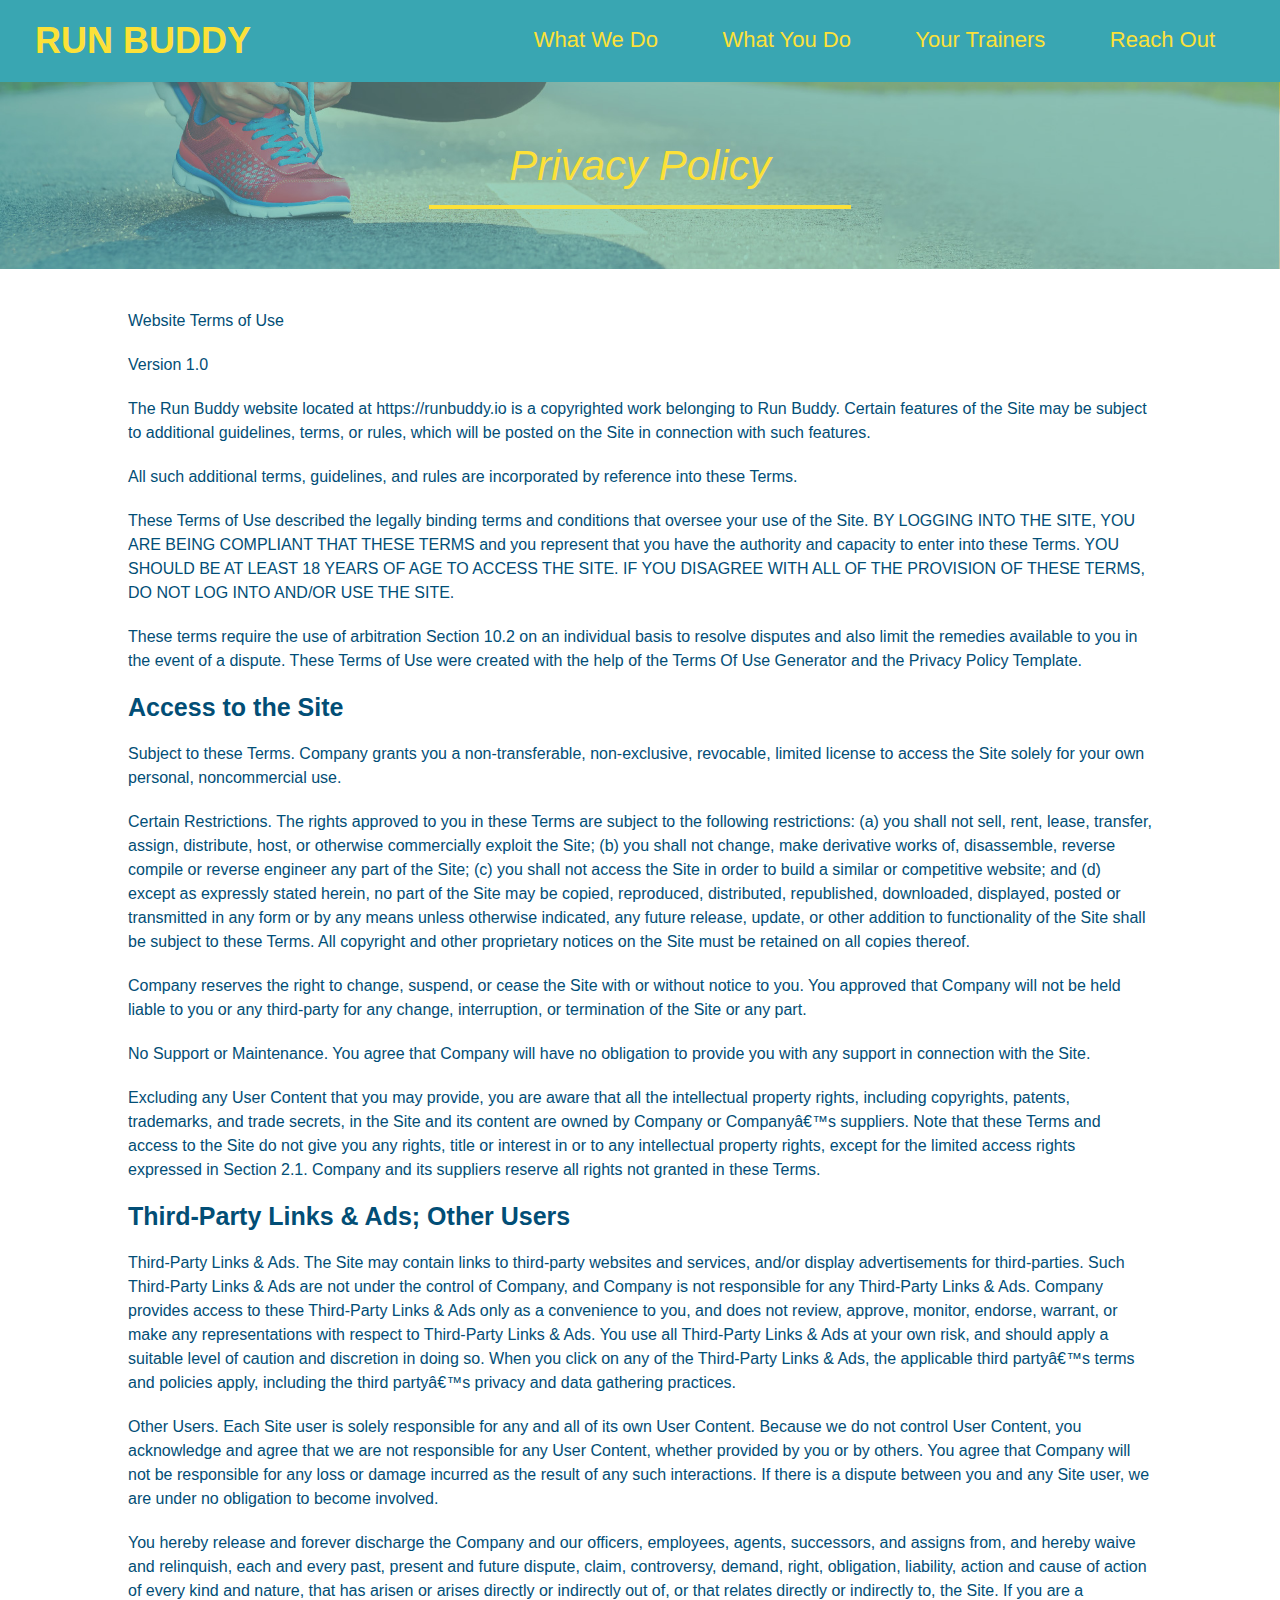
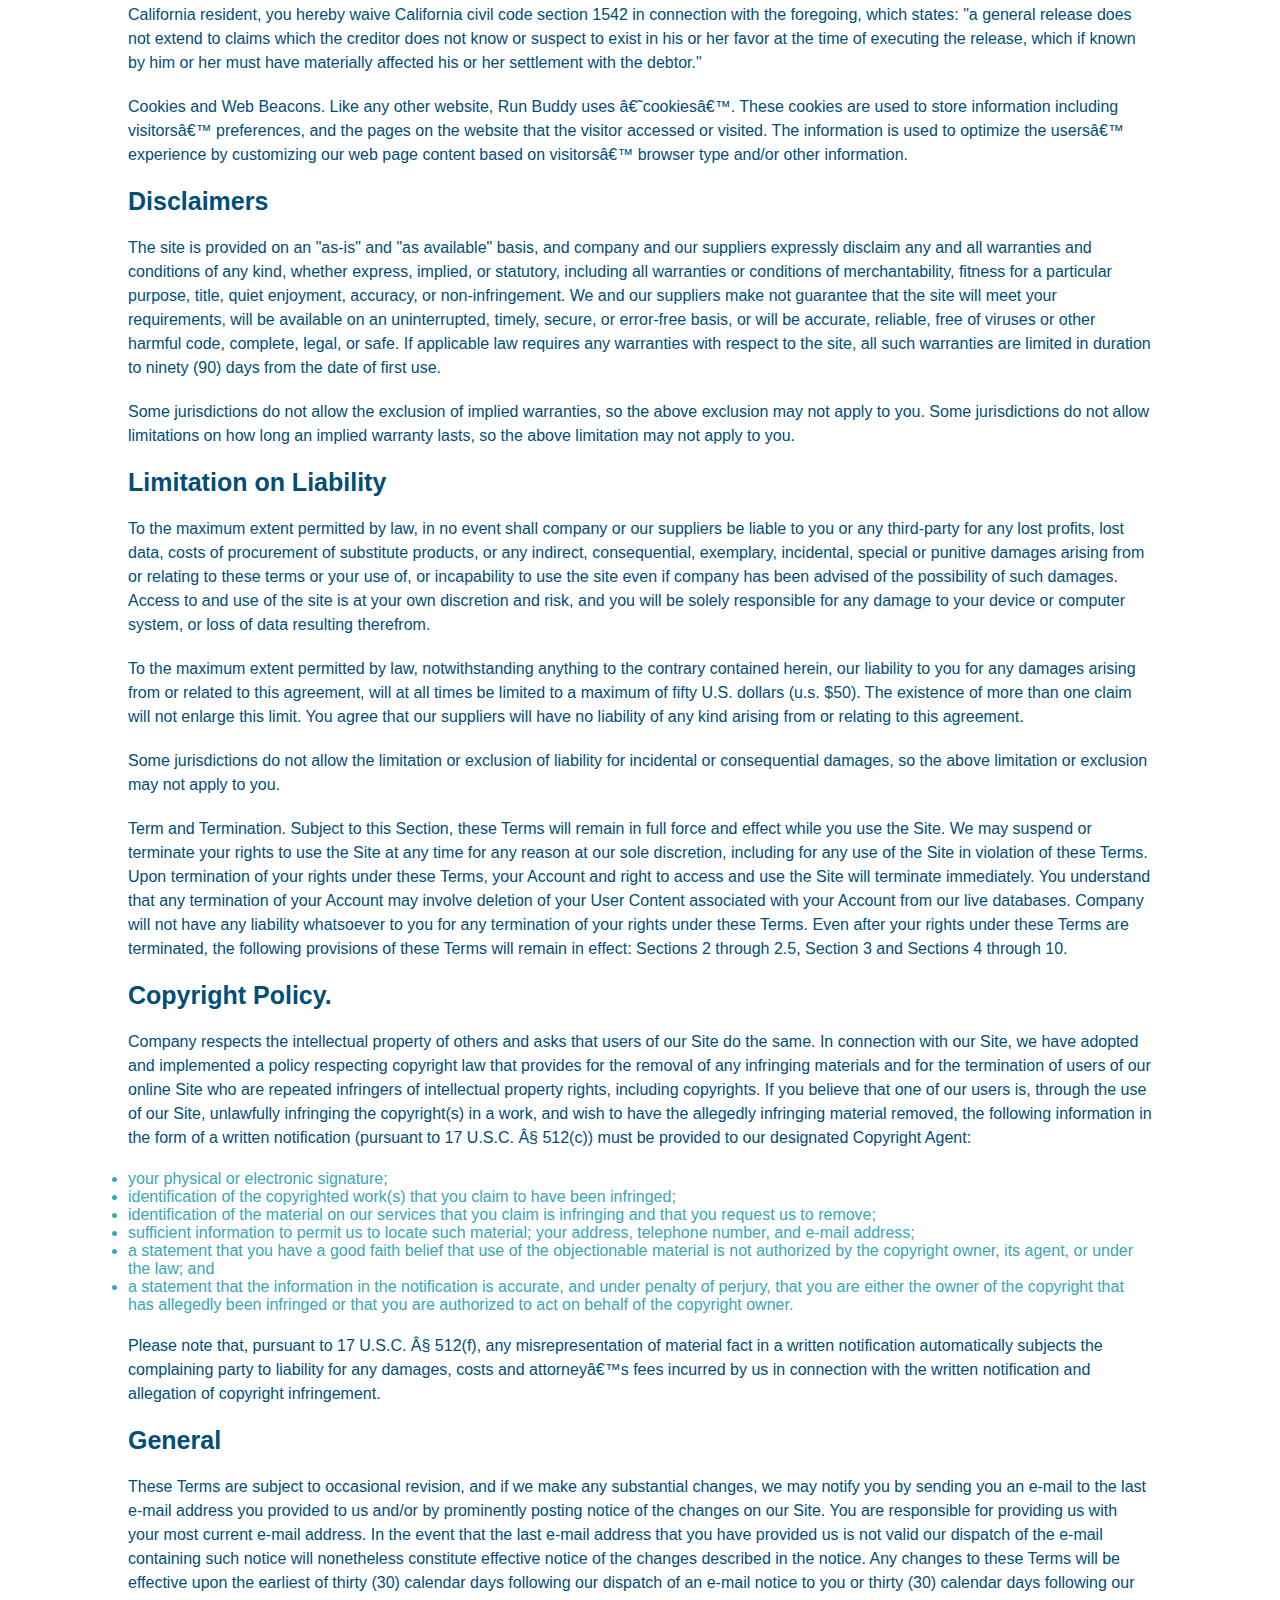
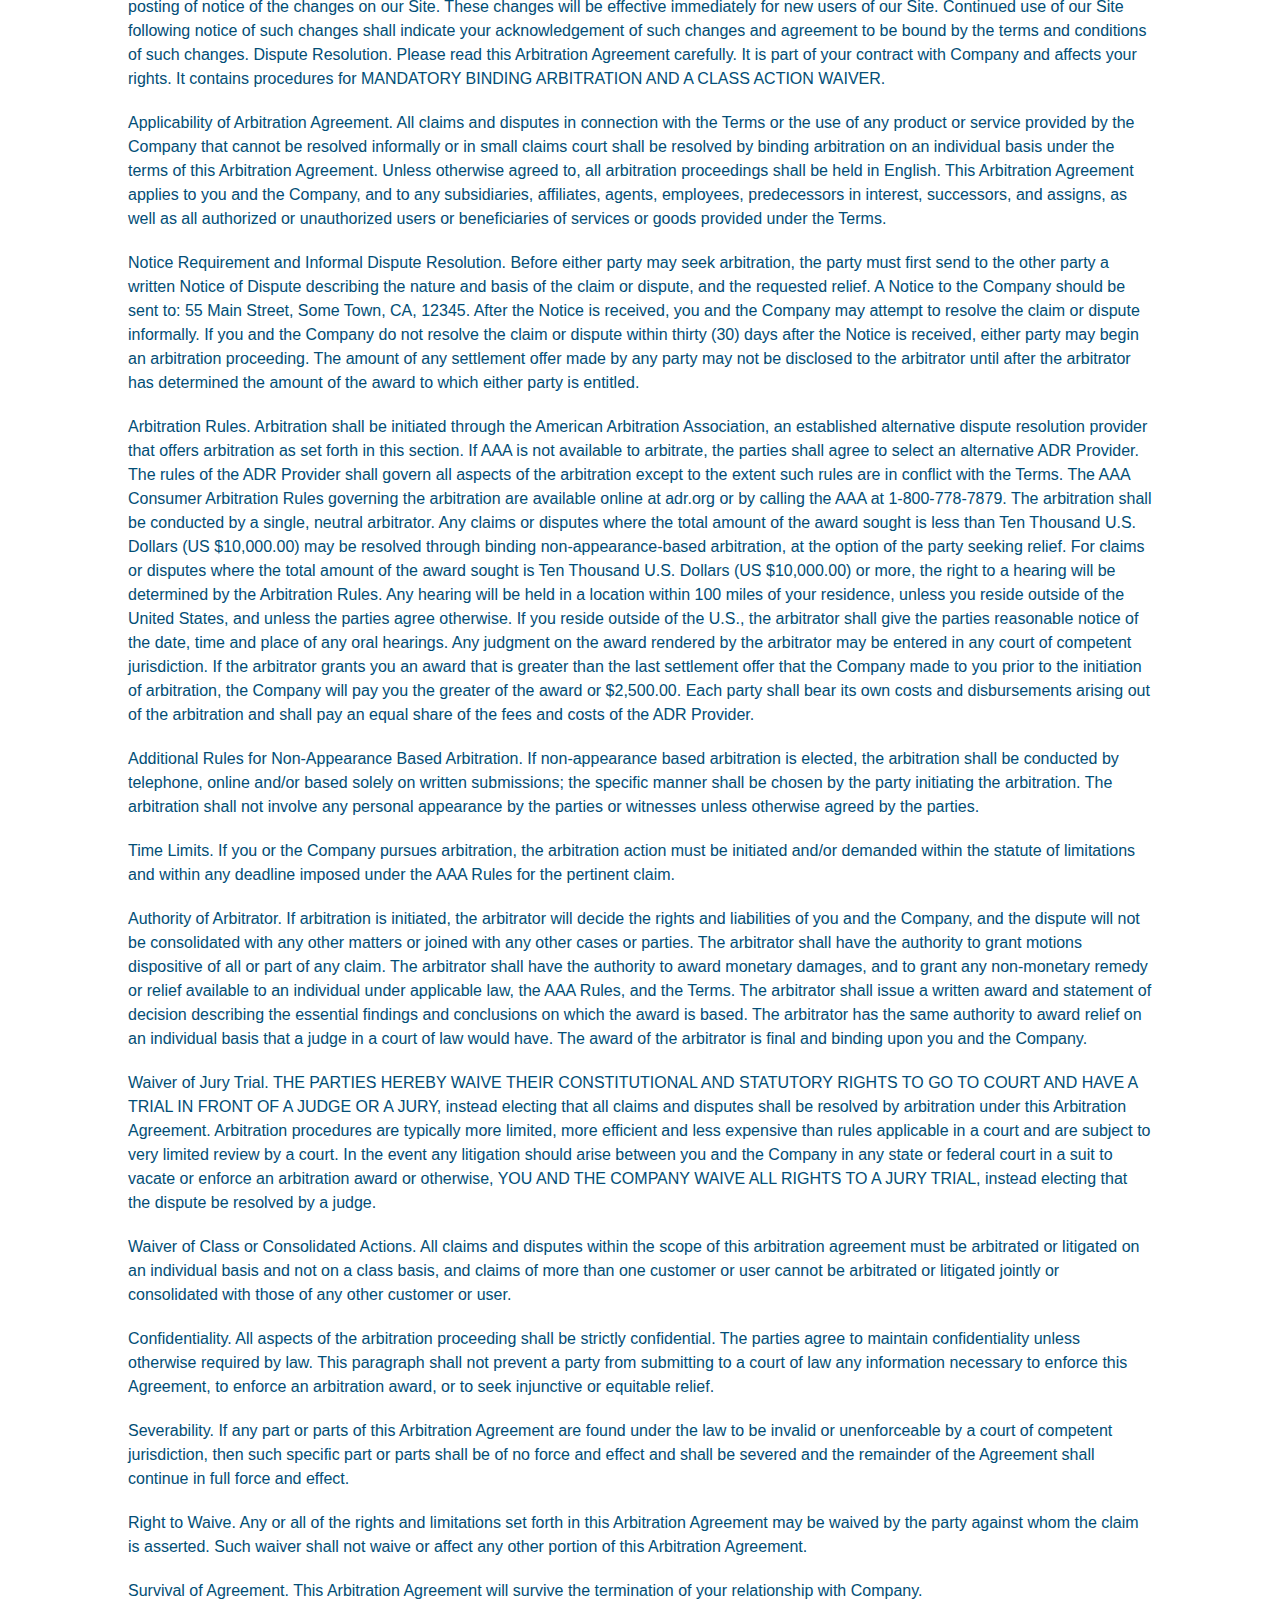
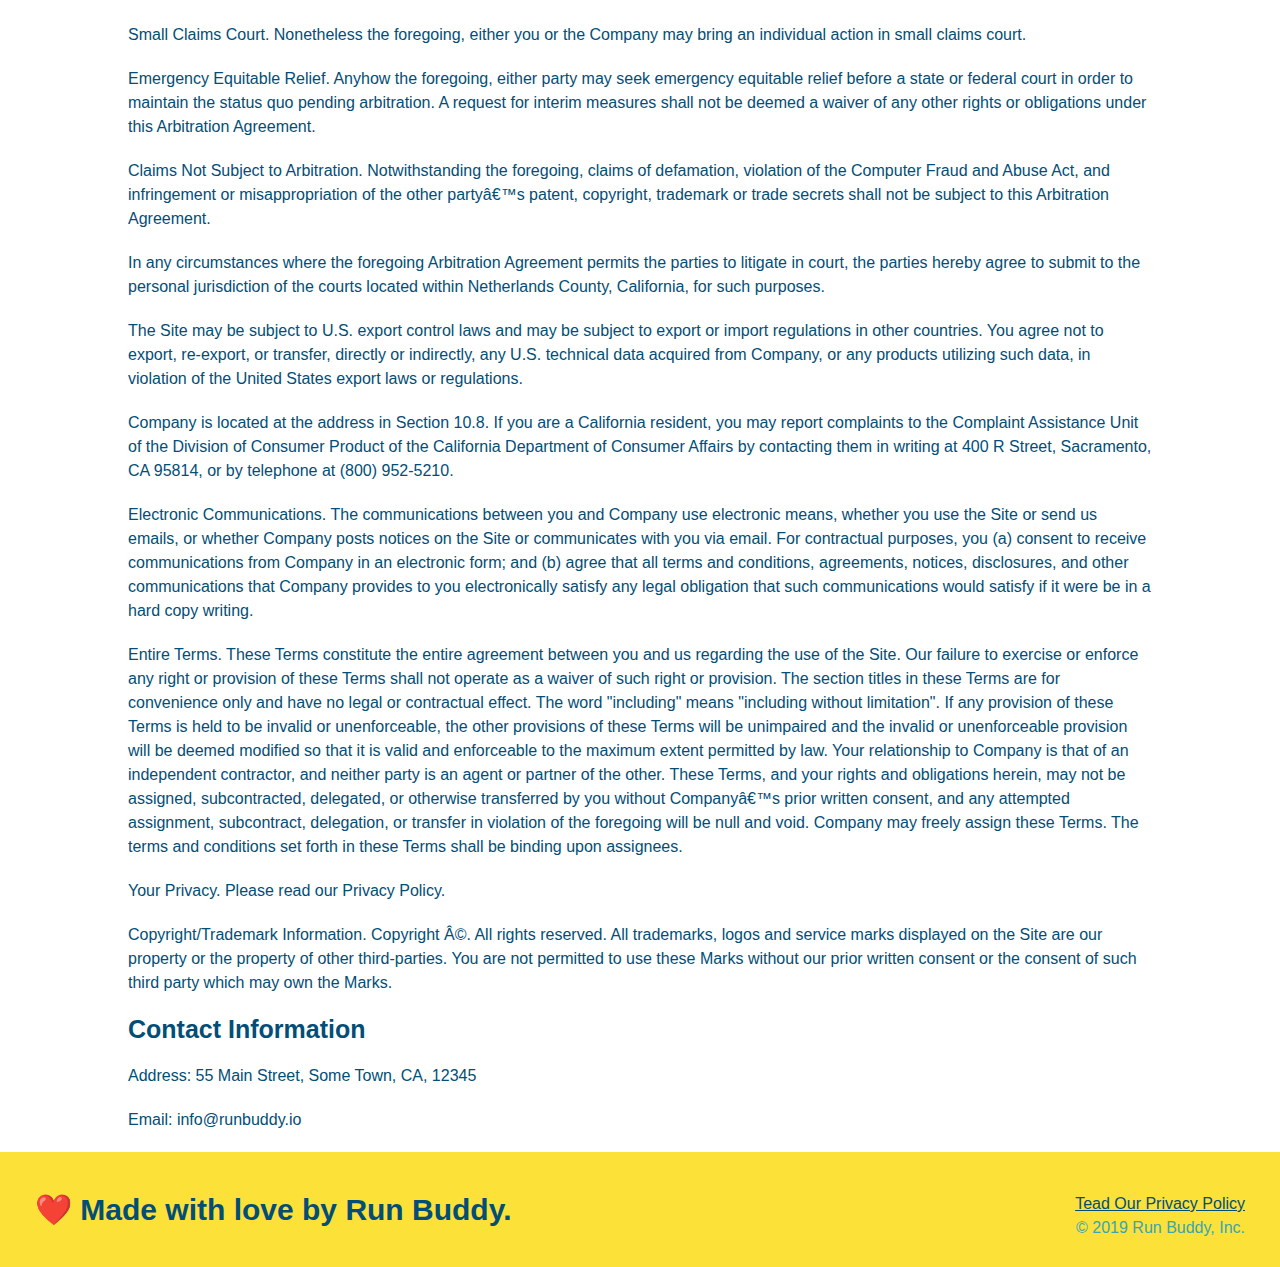
==== privacy-policy.html @ 6ca5aaff "privacy policy" ====
<!DOCTYPE html>
<html lang="en">
    <head>
        <meta charset="UTF-8" />
        <title>Privacy Policy - Run Buddy</title>
        <link rel="stylesheet" href="./assets/css/style.css" />
        <link rel="stylesheet" href="./assets/css/secondary-styles.css" />
    </head>
    </head>
    <body>
        <!--Header-->
        <header>
            <h1>
                <a href="/">RUN BUDDY</a> 
            </h1>
            <nav>
                <!--Unordered list element-->
                <ul>
                    <!--List item element-->
                    <li>
                        <!--Anchor element-->
                        <a href="./index.html#what-we-do">What We Do</a>
                    </li>
                    <li>
                        <a href="./index.html#what-you-do">What You Do</a>
                    </li>
                    <li>
                        <a href="./index.html#your-trainers">Your Trainers</a>
                    </li>
                    <li>
                        <a href="./index.html#reach-out">Reach Out</a>
                    </li>
                </ul>
            </nav>
        </header>
        <!--Hero Section-->
        <section class="hero">
            <h2 class="page-title">
                Privacy Policy
            </h2>
        </section>
        <!--Article Begin-->
        <article class="secondary-content">
            
      <p>
        Website Terms of Use
      </p>

      <p>
        Version 1.0
      </p>

      <p>
        The Run Buddy website located at https://runbuddy.io is a copyrighted work belonging to Run Buddy. Certain
        features of the Site may be subject to additional guidelines, terms, or rules, which will be posted on the Site
        in connection with such features.
      </p>

      <p>
        All such additional terms, guidelines, and rules are incorporated by reference into these Terms.
      </p>

      <p>
        These Terms of Use described the legally binding terms and conditions that oversee your use of the Site. BY
        LOGGING INTO THE SITE, YOU ARE BEING COMPLIANT THAT THESE TERMS and you represent that you have the authority
        and capacity to enter into these Terms. YOU SHOULD BE AT LEAST 18 YEARS OF AGE TO ACCESS THE SITE. IF YOU
        DISAGREE WITH ALL OF THE PROVISION OF THESE TERMS, DO NOT LOG INTO AND/OR USE THE SITE.
      </p>

      <p>
        These terms require the use of arbitration Section 10.2 on an individual basis to resolve disputes and also
        limit the remedies available to you in the event of a dispute. These Terms of Use were created with the help of
        the Terms Of Use Generator and the Privacy Policy Template.
      </p>

      <h3>
        Access to the Site
      </h3>

      <p>
        Subject to these Terms. Company grants you a non-transferable, non-exclusive, revocable, limited license to
        access the Site solely for your own personal, noncommercial use.
      </p>

      <p>
        Certain Restrictions. The rights approved to you in these Terms are subject to the following restrictions: (a)
        you shall not sell, rent, lease, transfer, assign, distribute, host, or otherwise commercially exploit the Site;
        (b) you shall not change, make derivative works of, disassemble, reverse compile or reverse engineer any part of
        the Site; (c) you shall not access the Site in order to build a similar or competitive website; and (d) except
        as expressly stated herein, no part of the Site may be copied, reproduced, distributed, republished, downloaded,
        displayed, posted or transmitted in any form or by any means unless otherwise indicated, any future release,
        update, or other addition to functionality of the Site shall be subject to these Terms. All copyright and other
        proprietary notices on the Site must be retained on all copies thereof.
      </p>

      <p>
        Company reserves the right to change, suspend, or cease the Site with or without notice to you. You approved
        that Company will not be held liable to you or any third-party for any change, interruption, or termination of
        the Site or any part.
      </p>

      <p>
        No Support or Maintenance. You agree that Company will have no obligation to provide you with any support in
        connection with the Site.
      </p>

      <p>
        Excluding any User Content that you may provide, you are aware that all the intellectual property rights,
        including copyrights, patents, trademarks, and trade secrets, in the Site and its content are owned by Company
        or Companyâ€™s suppliers. Note that these Terms and access to the Site do not give you any rights, title or
        interest in or to any intellectual property rights, except for the limited access rights expressed in Section
        2.1. Company and its suppliers reserve all rights not granted in these Terms.
      </p>

      <h3>
        Third-Party Links & Ads; Other Users
      </h3>

      <p>
        Third-Party Links & Ads. The Site may contain links to third-party websites and services, and/or display
        advertisements for third-parties. Such Third-Party Links & Ads are not under the control of Company, and Company
        is not responsible for any Third-Party Links & Ads. Company provides access to these Third-Party Links & Ads
        only as a convenience to you, and does not review, approve, monitor, endorse, warrant, or make any
        representations with respect to Third-Party Links & Ads. You use all Third-Party Links & Ads at your own risk,
        and should apply a suitable level of caution and discretion in doing so. When you click on any of the
        Third-Party Links & Ads, the applicable third partyâ€™s terms and policies apply, including the third partyâ€™s
        privacy and data gathering practices.
      </p>

      <p>
        Other Users. Each Site user is solely responsible for any and all of its own User Content. Because we do not
        control User Content, you acknowledge and agree that we are not responsible for any User Content, whether
        provided by you or by others. You agree that Company will not be responsible for any loss or damage incurred as
        the result of any such interactions. If there is a dispute between you and any Site user, we are under no
        obligation to become involved.
      </p>

      <p>
        You hereby release and forever discharge the Company and our officers, employees, agents, successors, and
        assigns from, and hereby waive and relinquish, each and every past, present and future dispute, claim,
        controversy, demand, right, obligation, liability, action and cause of action of every kind and nature, that has
        arisen or arises directly or indirectly out of, or that relates directly or indirectly to, the Site. If you are
        a California resident, you hereby waive California civil code section 1542 in connection with the foregoing,
        which states: "a general release does not extend to claims which the creditor does not know or suspect to exist
        in his or her favor at the time of executing the release, which if known by him or her must have materially
        affected his or her settlement with the debtor."
      </p>

      <p>
        Cookies and Web Beacons. Like any other website, Run Buddy uses â€˜cookiesâ€™. These cookies are used to store
        information including visitorsâ€™ preferences, and the pages on the website that the visitor accessed or visited.
        The information is used to optimize the usersâ€™ experience by customizing our web page content based on visitorsâ€™
        browser type and/or other information.
      </p>

      <h3>
        Disclaimers
      </h3>

      <p>
        The site is provided on an "as-is" and "as available" basis, and company and our suppliers expressly disclaim
        any and all warranties and conditions of any kind, whether express, implied, or statutory, including all
        warranties or conditions of merchantability, fitness for a particular purpose, title, quiet enjoyment, accuracy,
        or non-infringement. We and our suppliers make not guarantee that the site will meet your requirements, will be
        available on an uninterrupted, timely, secure, or error-free basis, or will be accurate, reliable, free of
        viruses or other harmful code, complete, legal, or safe. If applicable law requires any warranties with respect
        to the site, all such warranties are limited in duration to ninety (90) days from the date of first use.
      </p>

      <p>
        Some jurisdictions do not allow the exclusion of implied warranties, so the above exclusion may not apply to
        you. Some jurisdictions do not allow limitations on how long an implied warranty lasts, so the above limitation
        may not apply to you.
      </p>

      <h3>
        Limitation on Liability
      </h3>

      <p>
        To the maximum extent permitted by law, in no event shall company or our suppliers be liable to you or any
        third-party for any lost profits, lost data, costs of procurement of substitute products, or any indirect,
        consequential, exemplary, incidental, special or punitive damages arising from or relating to these terms or
        your use of, or incapability to use the site even if company has been advised of the possibility of such
        damages. Access to and use of the site is at your own discretion and risk, and you will be solely responsible
        for any damage to your device or computer system, or loss of data resulting therefrom.
      </p>

      <p>
        To the maximum extent permitted by law, notwithstanding anything to the contrary contained herein, our liability
        to you for any damages arising from or related to this agreement, will at all times be limited to a maximum of
        fifty U.S. dollars (u.s. $50). The existence of more than one claim will not enlarge this limit. You agree that
        our suppliers will have no liability of any kind arising from or relating to this agreement.
      </p>

      <p>
        Some jurisdictions do not allow the limitation or exclusion of liability for incidental or consequential
        damages, so the above limitation or exclusion may not apply to you.
      </p>

      <p>
        Term and Termination. Subject to this Section, these Terms will remain in full force and effect while you use
        the Site. We may suspend or terminate your rights to use the Site at any time for any reason at our sole
        discretion, including for any use of the Site in violation of these Terms. Upon termination of your rights under
        these Terms, your Account and right to access and use the Site will terminate immediately. You understand that
        any termination of your Account may involve deletion of your User Content associated with your Account from our
        live databases. Company will not have any liability whatsoever to you for any termination of your rights under
        these Terms. Even after your rights under these Terms are terminated, the following provisions of these Terms
        will remain in effect: Sections 2 through 2.5, Section 3 and Sections 4 through 10.
      </p>

      <h3>
        Copyright Policy.
      </h3>

      <p>
        Company respects the intellectual property of others and asks that users of our Site do the same. In connection
        with our Site, we have adopted and implemented a policy respecting copyright law that provides for the removal
        of any infringing materials and for the termination of users of our online Site who are repeated infringers of
        intellectual property rights, including copyrights. If you believe that one of our users is, through the use of
        our Site, unlawfully infringing the copyright(s) in a work, and wish to have the allegedly infringing material
        removed, the following information in the form of a written notification (pursuant to 17 U.S.C. Â§ 512(c)) must
        be provided to our designated Copyright Agent:
      </p>

      <ul>
        <li>
          your physical or electronic signature;
        </li>
        <li>
          identification of the copyrighted work(s) that you claim to have been infringed;
        </li>
        <li>
          identification of the material on our services that you claim is infringing and that you request us to remove;
        </li>
        <li>
          sufficient information to permit us to locate such material; your address, telephone number, and e-mail
          address;
        </li>
        <li>
          a statement that you have a good faith belief that use of the objectionable material is not authorized by the
          copyright owner, its agent, or under the law; and
        </li>
        <li>
          a statement that the information in the notification is accurate, and under penalty of perjury, that you are
          either the owner of the copyright that has allegedly been infringed or that you are authorized to act on
          behalf of the copyright owner.
        </li>
      </ul>

      <p>
        Please note that, pursuant to 17 U.S.C. Â§ 512(f), any misrepresentation of material fact in a written
        notification automatically subjects the complaining party to liability for any damages, costs and attorneyâ€™s
        fees incurred by us in connection with the written notification and allegation of copyright infringement.
      </p>

      <h3>
        General
      </h3>

      <p>
        These Terms are subject to occasional revision, and if we make any substantial changes, we may notify you by
        sending you an e-mail to the last e-mail address you provided to us and/or by prominently posting notice of the
        changes on our Site. You are responsible for providing us with your most current e-mail address. In the event
        that the last e-mail address that you have provided us is not valid our dispatch of the e-mail containing such
        notice will nonetheless constitute effective notice of the changes described in the notice. Any changes to these
        Terms will be effective upon the earliest of thirty (30) calendar days following our dispatch of an e-mail
        notice to you or thirty (30) calendar days following our posting of notice of the changes on our Site. These
        changes will be effective immediately for new users of our Site. Continued use of our Site following notice of
        such changes shall indicate your acknowledgement of such changes and agreement to be bound by the terms and
        conditions of such changes. Dispute Resolution. Please read this Arbitration Agreement carefully. It is part of
        your contract with Company and affects your rights. It contains procedures for MANDATORY BINDING ARBITRATION AND
        A CLASS ACTION WAIVER.
      </p>

      <p>
        Applicability of Arbitration Agreement. All claims and disputes in connection with the Terms or the use of any
        product or service provided by the Company that cannot be resolved informally or in small claims court shall be
        resolved by binding arbitration on an individual basis under the terms of this Arbitration Agreement. Unless
        otherwise agreed to, all arbitration proceedings shall be held in English. This Arbitration Agreement applies to
        you and the Company, and to any subsidiaries, affiliates, agents, employees, predecessors in interest,
        successors, and assigns, as well as all authorized or unauthorized users or beneficiaries of services or goods
        provided under the Terms.
      </p>

      <p>
        Notice Requirement and Informal Dispute Resolution. Before either party may seek arbitration, the party must
        first send to the other party a written Notice of Dispute describing the nature and basis of the claim or
        dispute, and the requested relief. A Notice to the Company should be sent to: 55 Main Street, Some Town, CA,
        12345. After the Notice is received, you and the Company may attempt to resolve the claim or dispute informally.
        If you and the Company do not resolve the claim or dispute within thirty (30) days after the Notice is received,
        either party may begin an arbitration proceeding. The amount of any settlement offer made by any party may not
        be disclosed to the arbitrator until after the arbitrator has determined the amount of the award to which either
        party is entitled.
      </p>

      <p>
        Arbitration Rules. Arbitration shall be initiated through the American Arbitration Association, an established
        alternative dispute resolution provider that offers arbitration as set forth in this section. If AAA is not
        available to arbitrate, the parties shall agree to select an alternative ADR Provider. The rules of the ADR
        Provider shall govern all aspects of the arbitration except to the extent such rules are in conflict with the
        Terms. The AAA Consumer Arbitration Rules governing the arbitration are available online at adr.org or by
        calling the AAA at 1-800-778-7879. The arbitration shall be conducted by a single, neutral arbitrator. Any
        claims or disputes where the total amount of the award sought is less than Ten Thousand U.S. Dollars (US
        $10,000.00) may be resolved through binding non-appearance-based arbitration, at the option of the party seeking
        relief. For claims or disputes where the total amount of the award sought is Ten Thousand U.S. Dollars (US
        $10,000.00) or more, the right to a hearing will be determined by the Arbitration Rules. Any hearing will be
        held in a location within 100 miles of your residence, unless you reside outside of the United States, and
        unless the parties agree otherwise. If you reside outside of the U.S., the arbitrator shall give the parties
        reasonable notice of the date, time and place of any oral hearings. Any judgment on the award rendered by the
        arbitrator may be entered in any court of competent jurisdiction. If the arbitrator grants you an award that is
        greater than the last settlement offer that the Company made to you prior to the initiation of arbitration, the
        Company will pay you the greater of the award or $2,500.00. Each party shall bear its own costs and
        disbursements arising out of the arbitration and shall pay an equal share of the fees and costs of the ADR
        Provider.
      </p>

      <p>
        Additional Rules for Non-Appearance Based Arbitration. If non-appearance based arbitration is elected, the
        arbitration shall be conducted by telephone, online and/or based solely on written submissions; the specific
        manner shall be chosen by the party initiating the arbitration. The arbitration shall not involve any personal
        appearance by the parties or witnesses unless otherwise agreed by the parties.
      </p>

      <p>
        Time Limits. If you or the Company pursues arbitration, the arbitration action must be initiated and/or demanded
        within the statute of limitations and within any deadline imposed under the AAA Rules for the pertinent claim.
      </p>

      <p>
        Authority of Arbitrator. If arbitration is initiated, the arbitrator will decide the rights and liabilities of
        you and the Company, and the dispute will not be consolidated with any other matters or joined with any other
        cases or parties. The arbitrator shall have the authority to grant motions dispositive of all or part of any
        claim. The arbitrator shall have the authority to award monetary damages, and to grant any non-monetary remedy
        or relief available to an individual under applicable law, the AAA Rules, and the Terms. The arbitrator shall
        issue a written award and statement of decision describing the essential findings and conclusions on which the
        award is based. The arbitrator has the same authority to award relief on an individual basis that a judge in a
        court of law would have. The award of the arbitrator is final and binding upon you and the Company.
      </p>

      <p>
        Waiver of Jury Trial. THE PARTIES HEREBY WAIVE THEIR CONSTITUTIONAL AND STATUTORY RIGHTS TO GO TO COURT AND HAVE
        A TRIAL IN FRONT OF A JUDGE OR A JURY, instead electing that all claims and disputes shall be resolved by
        arbitration under this Arbitration Agreement. Arbitration procedures are typically more limited, more efficient
        and less expensive than rules applicable in a court and are subject to very limited review by a court. In the
        event any litigation should arise between you and the Company in any state or federal court in a suit to vacate
        or enforce an arbitration award or otherwise, YOU AND THE COMPANY WAIVE ALL RIGHTS TO A JURY TRIAL, instead
        electing that the dispute be resolved by a judge.
      </p>

      <p>
        Waiver of Class or Consolidated Actions. All claims and disputes within the scope of this arbitration agreement
        must be arbitrated or litigated on an individual basis and not on a class basis, and claims of more than one
        customer or user cannot be arbitrated or litigated jointly or consolidated with those of any other customer or
        user.
      </p>

      <p>
        Confidentiality. All aspects of the arbitration proceeding shall be strictly confidential. The parties agree to
        maintain confidentiality unless otherwise required by law. This paragraph shall not prevent a party from
        submitting to a court of law any information necessary to enforce this Agreement, to enforce an arbitration
        award, or to seek injunctive or equitable relief.
      </p>

      <p>
        Severability. If any part or parts of this Arbitration Agreement are found under the law to be invalid or
        unenforceable by a court of competent jurisdiction, then such specific part or parts shall be of no force and
        effect and shall be severed and the remainder of the Agreement shall continue in full force and effect.
      </p>

      <p>
        Right to Waive. Any or all of the rights and limitations set forth in this Arbitration Agreement may be waived
        by the party against whom the claim is asserted. Such waiver shall not waive or affect any other portion of this
        Arbitration Agreement.
      </p>

      <p>
        Survival of Agreement. This Arbitration Agreement will survive the termination of your relationship with
        Company.
      </p>

      <p>
        Small Claims Court. Nonetheless the foregoing, either you or the Company may bring an individual action in small
        claims court.
      </p>

      <p>
        Emergency Equitable Relief. Anyhow the foregoing, either party may seek emergency equitable relief before a
        state or federal court in order to maintain the status quo pending arbitration. A request for interim measures
        shall not be deemed a waiver of any other rights or obligations under this Arbitration Agreement.
      </p>

      <p>
        Claims Not Subject to Arbitration. Notwithstanding the foregoing, claims of defamation, violation of the
        Computer Fraud and Abuse Act, and infringement or misappropriation of the other partyâ€™s patent, copyright,
        trademark or trade secrets shall not be subject to this Arbitration Agreement.
      </p>

      <p>
        In any circumstances where the foregoing Arbitration Agreement permits the parties to litigate in court, the
        parties hereby agree to submit to the personal jurisdiction of the courts located within Netherlands County,
        California, for such purposes.
      </p>

      <p>
        The Site may be subject to U.S. export control laws and may be subject to export or import regulations in other
        countries. You agree not to export, re-export, or transfer, directly or indirectly, any U.S. technical data
        acquired from Company, or any products utilizing such data, in violation of the United States export laws or
        regulations.
      </p>

      <p>
        Company is located at the address in Section 10.8. If you are a California resident, you may report complaints
        to the Complaint Assistance Unit of the Division of Consumer Product of the California Department of Consumer
        Affairs by contacting them in writing at 400 R Street, Sacramento, CA 95814, or by telephone at (800) 952-5210.
      </p>

      <p>
        Electronic Communications. The communications between you and Company use electronic means, whether you use the
        Site or send us emails, or whether Company posts notices on the Site or communicates with you via email. For
        contractual purposes, you (a) consent to receive communications from Company in an electronic form; and (b)
        agree that all terms and conditions, agreements, notices, disclosures, and other communications that Company
        provides to you electronically satisfy any legal obligation that such communications would satisfy if it were be
        in a hard copy writing.
      </p>

      <p>
        Entire Terms. These Terms constitute the entire agreement between you and us regarding the use of the Site. Our
        failure to exercise or enforce any right or provision of these Terms shall not operate as a waiver of such right
        or provision. The section titles in these Terms are for convenience only and have no legal or contractual
        effect. The word "including" means "including without limitation". If any provision of these Terms is held to be
        invalid or unenforceable, the other provisions of these Terms will be unimpaired and the invalid or
        unenforceable provision will be deemed modified so that it is valid and enforceable to the maximum extent
        permitted by law. Your relationship to Company is that of an independent contractor, and neither party is an
        agent or partner of the other. These Terms, and your rights and obligations herein, may not be assigned,
        subcontracted, delegated, or otherwise transferred by you without Companyâ€™s prior written consent, and any
        attempted assignment, subcontract, delegation, or transfer in violation of the foregoing will be null and void.
        Company may freely assign these Terms. The terms and conditions set forth in these Terms shall be binding upon
        assignees.
      </p>

      <p>
        Your Privacy. Please read our Privacy Policy.
      </p>

      <p>
        Copyright/Trademark Information. Copyright Â©. All rights reserved. All trademarks, logos and service marks
        displayed on the Site are our property or the property of other third-parties. You are not permitted to use
        these Marks without our prior written consent or the consent of such third party which may own the Marks.
      </p>

      <h3>
        Contact Information
      </h3>

      <p>
        Address: 55 Main Street, Some Town, CA, 12345
      </p>

      <p>
        Email: info@runbuddy.io
      </p>

        </article>
        <!--footer-->
        <footer>
            <h2>❤️ Made with love by Run Buddy.</h2>
            <div>
                <a href="#">Tead Our Privacy Policy</a><br />
                &copy; 2019 Run Buddy, Inc.
            </div>
        </footer>
    </body>
</html>
---- assets/css/style.css ----
* {
    margin: 0;
    padding: 0;
    box-sizing: border-box;
}

body {
    font-family: Helvetica, Arial, sans-serif;
    color: #39a6b2;
}
header {
    padding: 20px 35px;
    background-color: #39a6b2;
}
header h1 {
    font-weight: bold;
    font-size: 36px;
    color: #fce138;
    margin: 0;
    display: inline;
 }
header a {
    text-decoration: none;
    color: #fce138;
}

header nav {
    float: right;
    margin: 7px 0;
}

header nav ul li {
    display: inline;
}
header nav ul li a {
    margin: 0 30px;
    font-weight: lighter;
    font-size: 22px;
}
footer{
    background: #fce138;
    width: 100%;
    padding:40px 35px;
}
footer h2{
    display: inline;
    color: #024e76;
    font-size: 30px;
    margin: 0;
}
footer div{
    float: right;
    line-height: 1.5;
    text-align: right;
}
footer a{
    color: #024e76;
}
section {
    padding: 60px;
}
/* Hero Style Start*/
.hero {
    background-image: url("../images/hero-bg.jpg");
    background-position: center;
    background-size: cover;
    height: 600px;
    position: relative;
}
.hero-form {
    color: #024e76;
    background-color: #fce138;
    padding: 20px;
    width: 500px;
    border: solid 3px #024e76;
    position: absolute;
    bottom: 120px;
    right: 140px;
}
.hero-form h3 {
    margin: 0;
    font-size:24px;
}
.hero-form p {
    margin: 5px 0 15px 0;
}
.form-input {
    border: 1px solid #024e76;
    display: block;
    padding: 7px 15px;
    font-size: 16px;
    color: #024e76;
    width: 100%;
    margin-bottom: 15px;
}
.hero-form label {
    margin: 0 5px;
}
.hero-form button {
    color: #fce138;
    background-color: #024e76;
    border: none;
    padding: 10px 20px;
    font-size: 16px;
}
/* Hero Style End */
.intro {
    text-align: center;
}
.section-title {
    font-size: 55px;
    color: #024e76;
    margin-bottom: 35px;
    padding: 0 100px 20px 100px;
    border-bottom: 3px solid ;
    display: inline-block;
}
.intro p {
    line-height: 1.7;
    color:#39a6b2;
    width: 80%;
    font-size: 20px;
    margin: 0 auto;
}
.steps {
    text-align: center;
    background: #fce138;
}
.primary-border {
    border-color: #fce138;
}
.secondary-border {
    border-color: #39a6b2;
}
.steps div {
    margin-bottom: 80px;
}
.steps img {
    width: 15%;
    margin: 10px 0;
}
.steps h3 {
    color: #024e76;
    font-size: 46px;
    margin-top: 10px;
}
.steps p {
    color: #39a6b2;
    font-size: 23px;
}
.steps span {
    font-size: 38px;
}
.trainers {
    text-align: center;  
}
.trainer {
    width: 900px;
    margin: 0 auto 30px auto;
    background: #024e76;
    color: #fce138;
    overflow: auto;
}
.trainer img {
    width: 35%;
    float: left;
}
.trainer-bio {
    padding: 35px;
    float: left;
    width: 65%;
}
.text-left {
    text-align: left;
}
.text-right {
    text-align: right;
}
.trainer-bio h3 {
    font-size: 32px;
    margin-bottom: 8px;
}
.trainer-bio h4 {
    font-weight: lighter;
    font-size: 26px;
    margin-bottom: 25px;
}
.trainer-bio p {
    font-size: 17px;
    line-height: 1.3;
}
.section-title {
    font-size: 55px;
    display: inline-block;
    padding: 0 100px 20px 100px;
    border-bottom: 3px solid;
    margin-bottom: 35px;
    color: #024e76;
}
.contact {
    text-align: center;
    background: #024e76;
}
.contact h2 {
    color: #fce138;
}
.contact-info iframe {
    width: 400px;
    height: 400px;
}
.contact-info div {
    width: 410px;
    display: inline-block;
    vertical-align: top;
    text-align: left;
    margin: 30px 0 0 60px;
    color: white;
}
.contact-info h3 {
    color: #fce138;
    font-size: 32px;
}
.contact-info p, .contact-info address {
    margin: 20 px 0;
    line-height: 1.5;
    font-size: 20px;
    font-style: normal;
}
.contact a {
    color: #fce138;
}
---- assets/css/secondary-styles.css ----
.hero {
    background-position: bottom;
    height: auto;
    text-align: center;
    margin-bottom: 40px;
}
.page-title {
    color: #fce138;
    display: inline-block;
    border-bottom: 4px solid #fce138;
    padding: 0 80px 15px 80px;
    font-weight: normal;
    font-size: 42px;
    font-style: italic;
}
.secondary-content {
    width: 80%;
    margin: 0 auto;
    color: #024e76;
}
.secondary-content h3 {
    font-size: 25px;
    margin: 20px 0;
}
.secondary-content p {
    font-size: 16px;
    line-height: 1.5;
    margin: 20px 0;
}
.secondary-content ul {
    color: #39a6b2;
    margin: 10px 0;
}
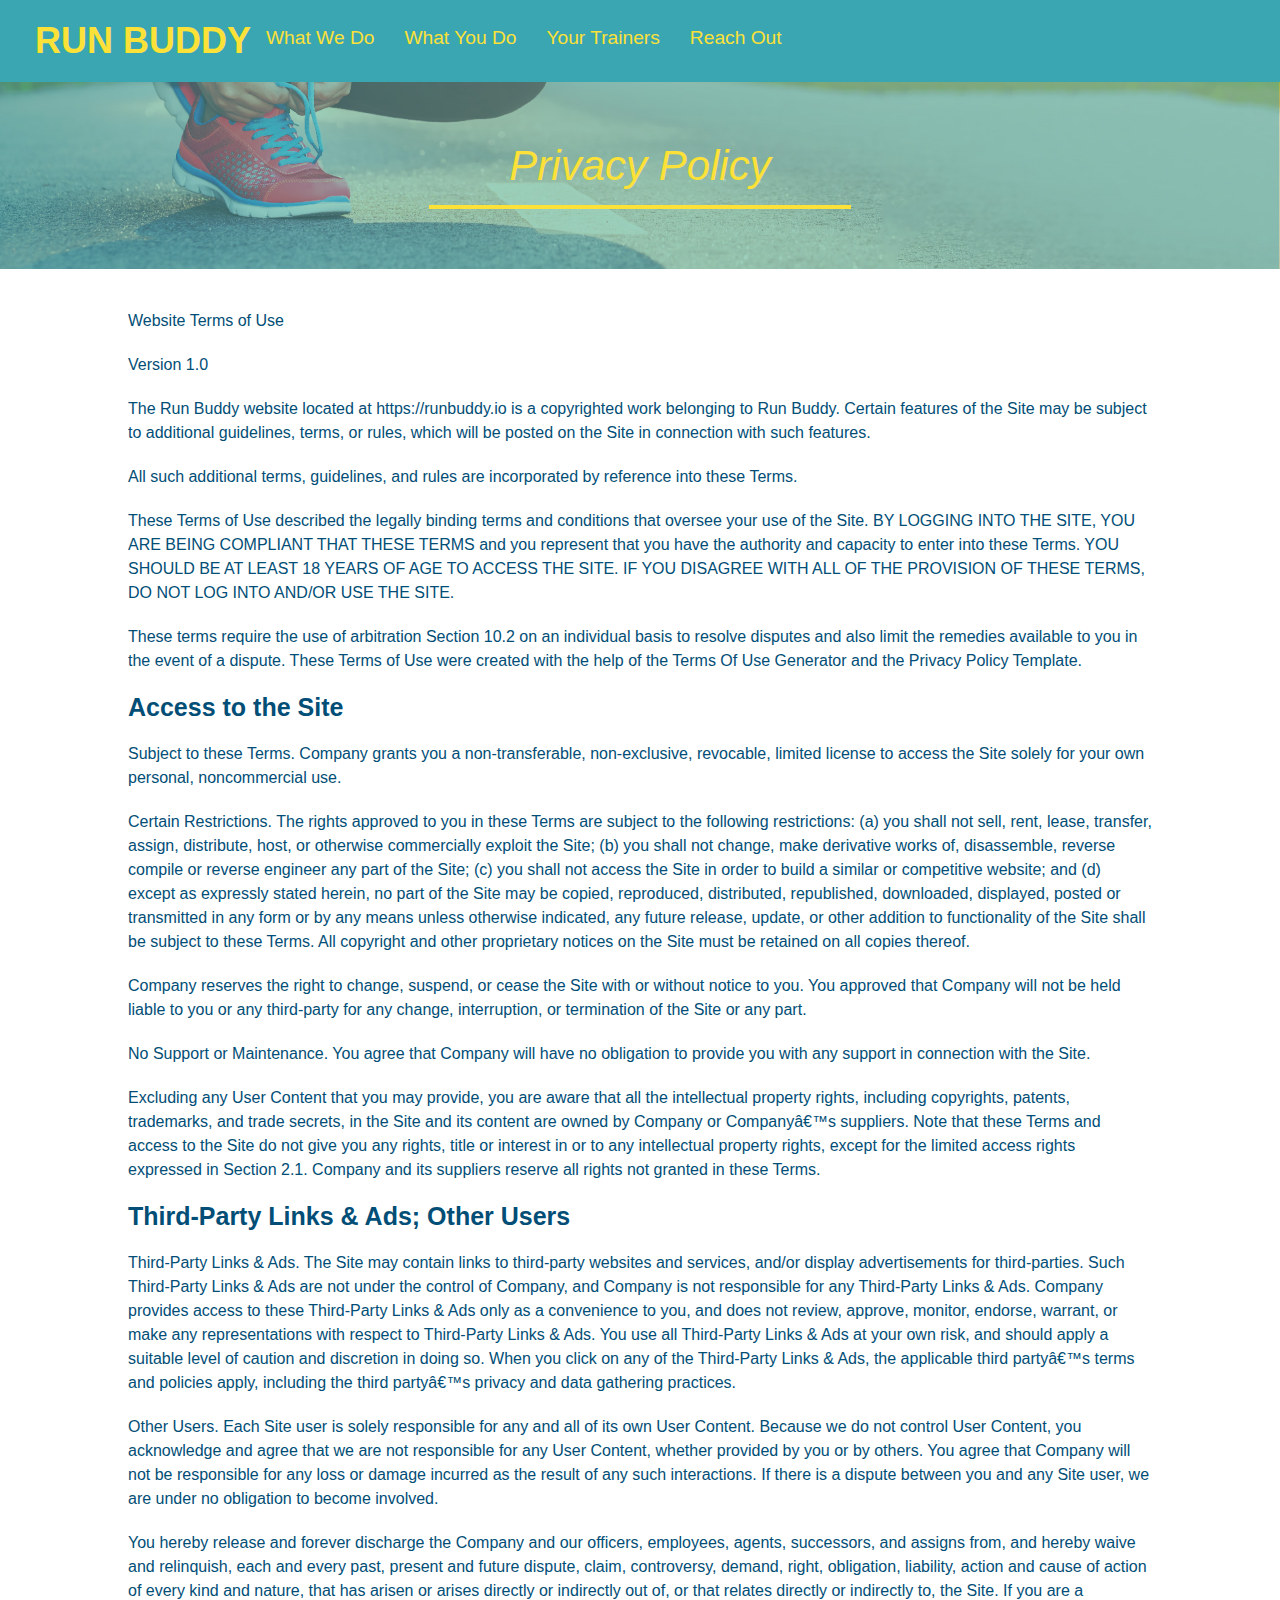
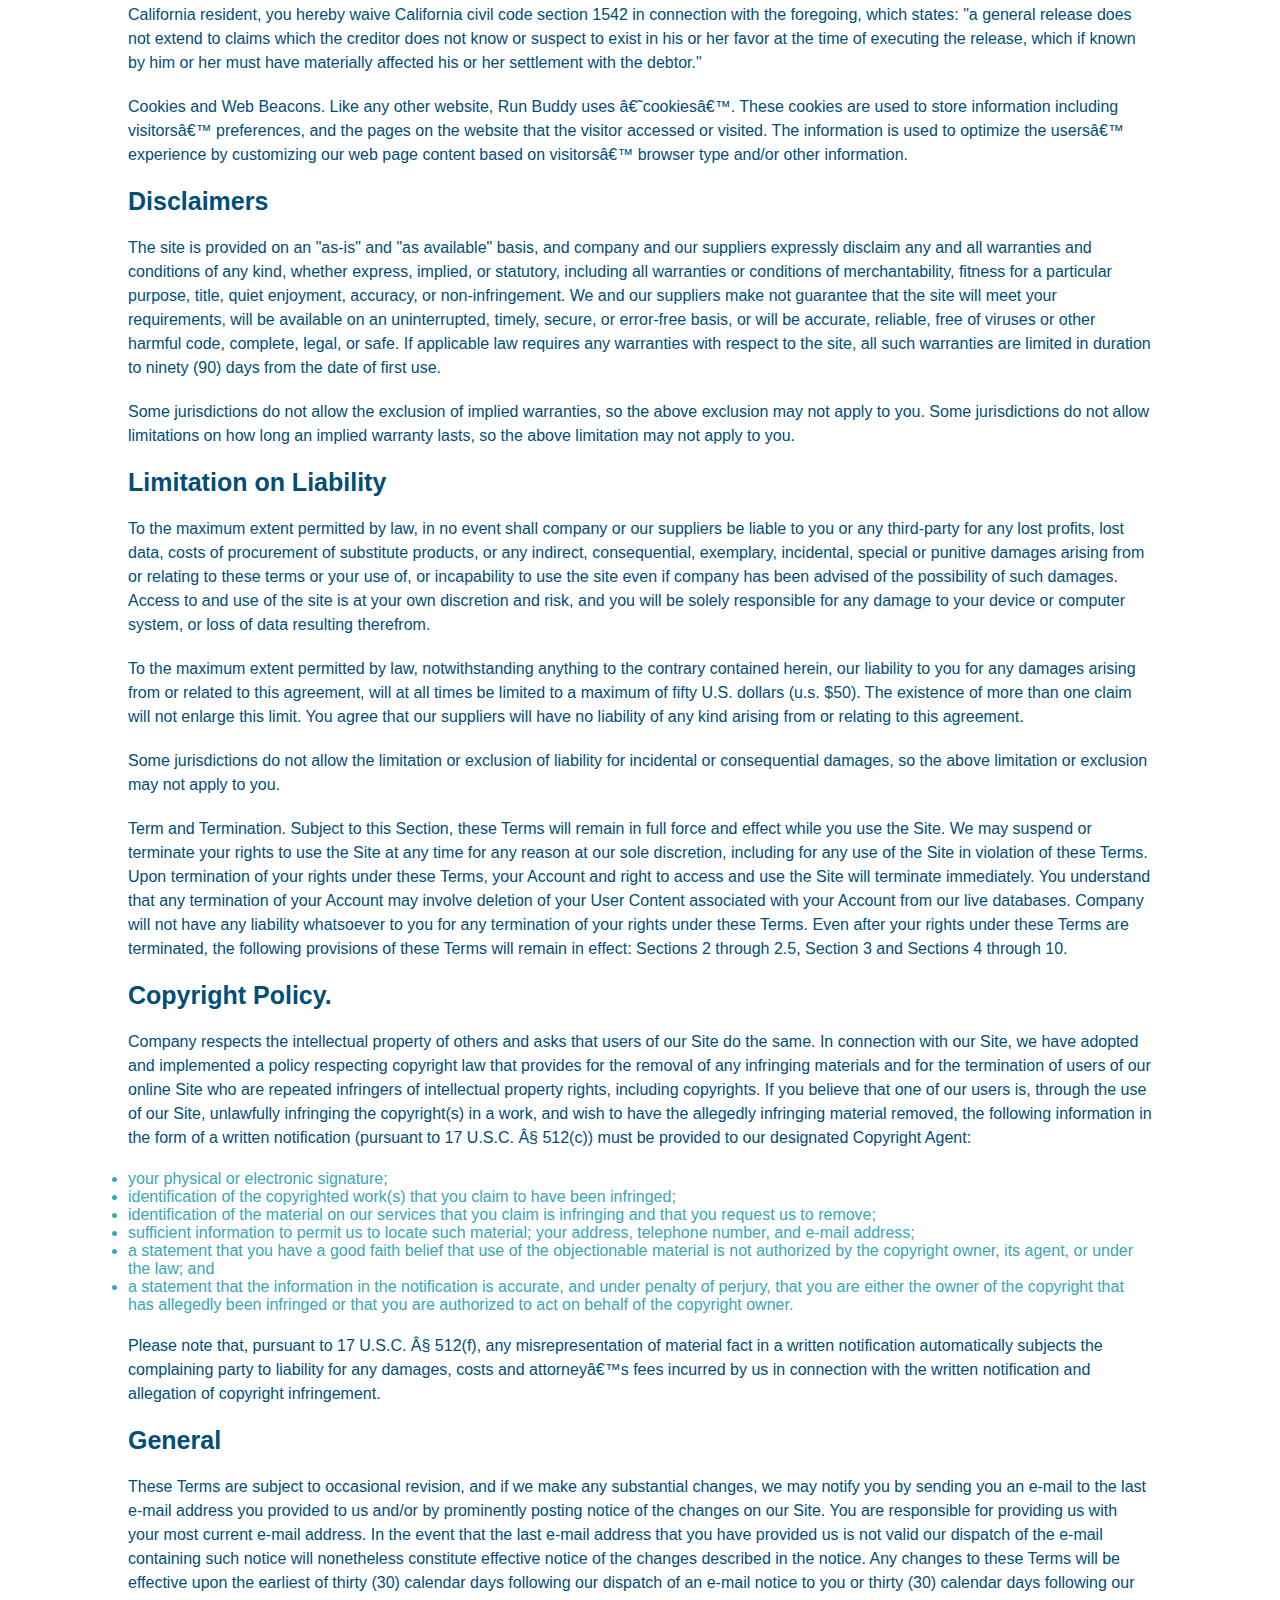
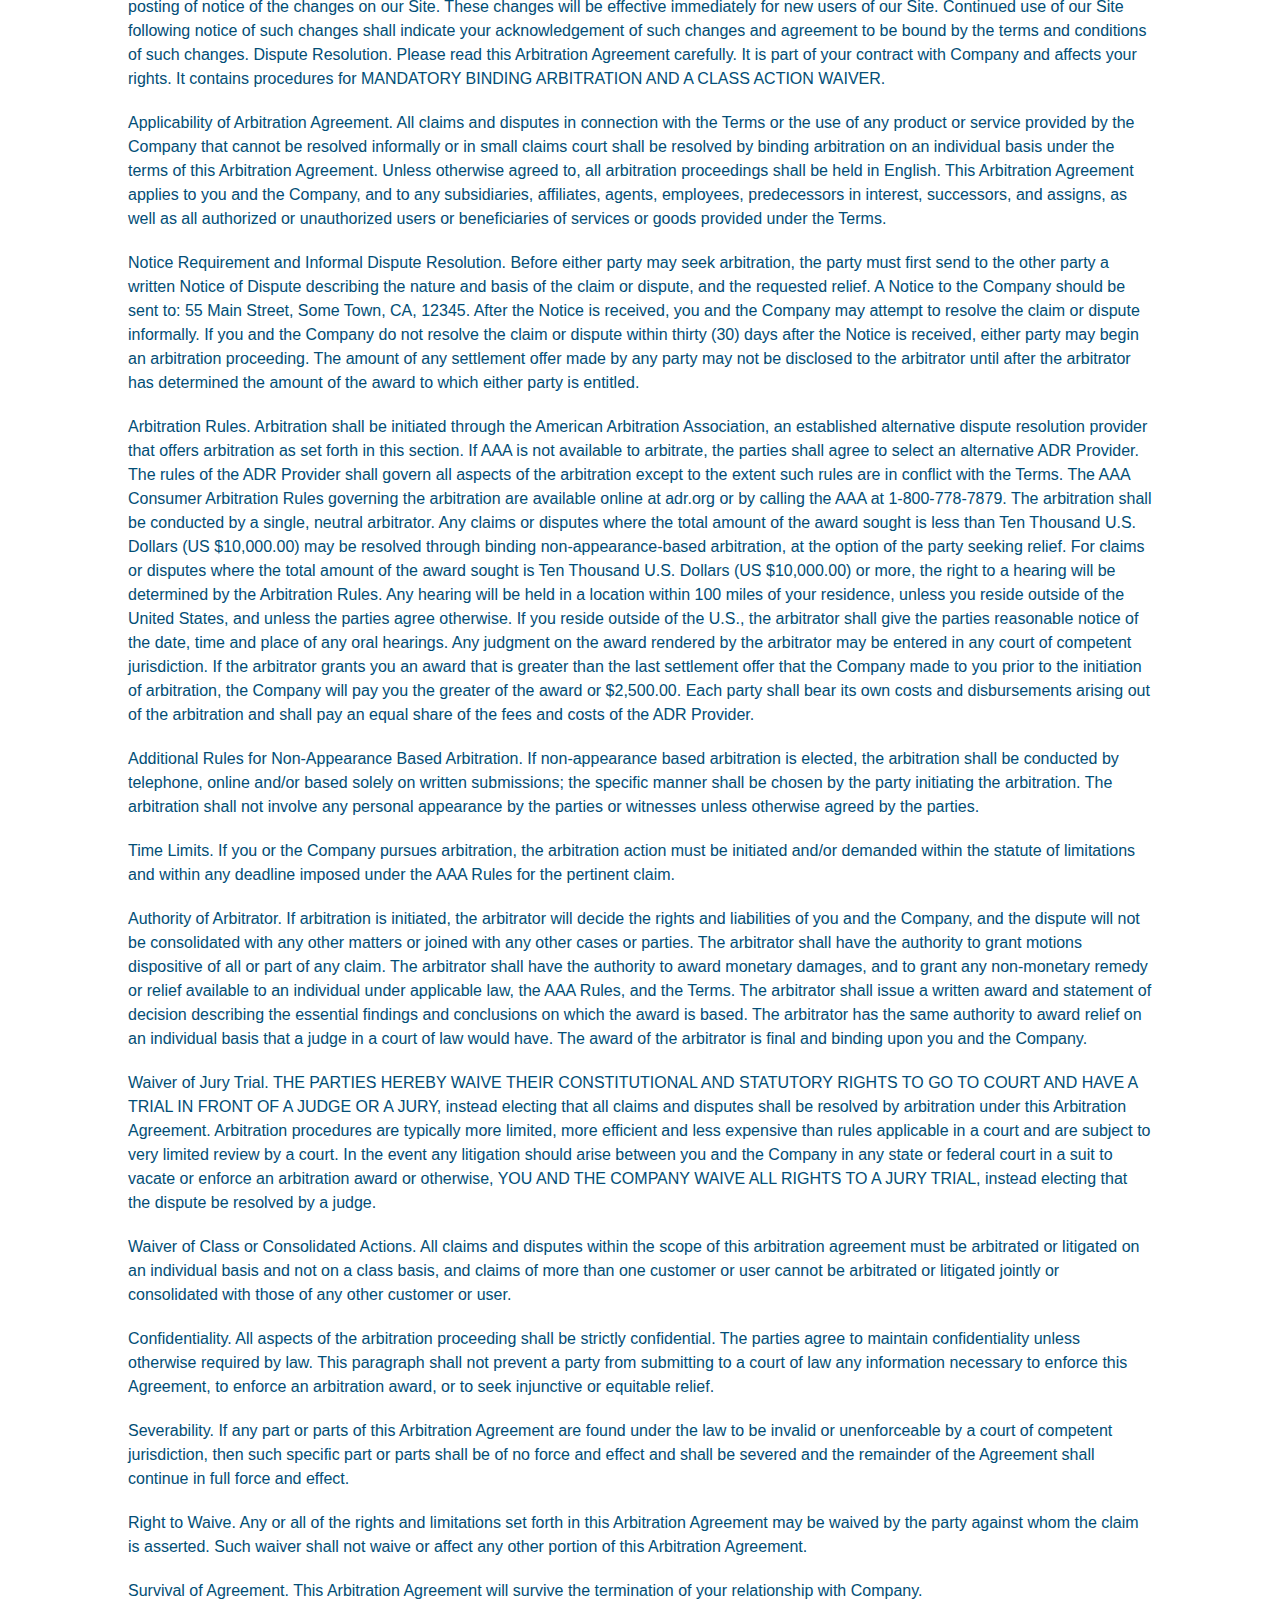
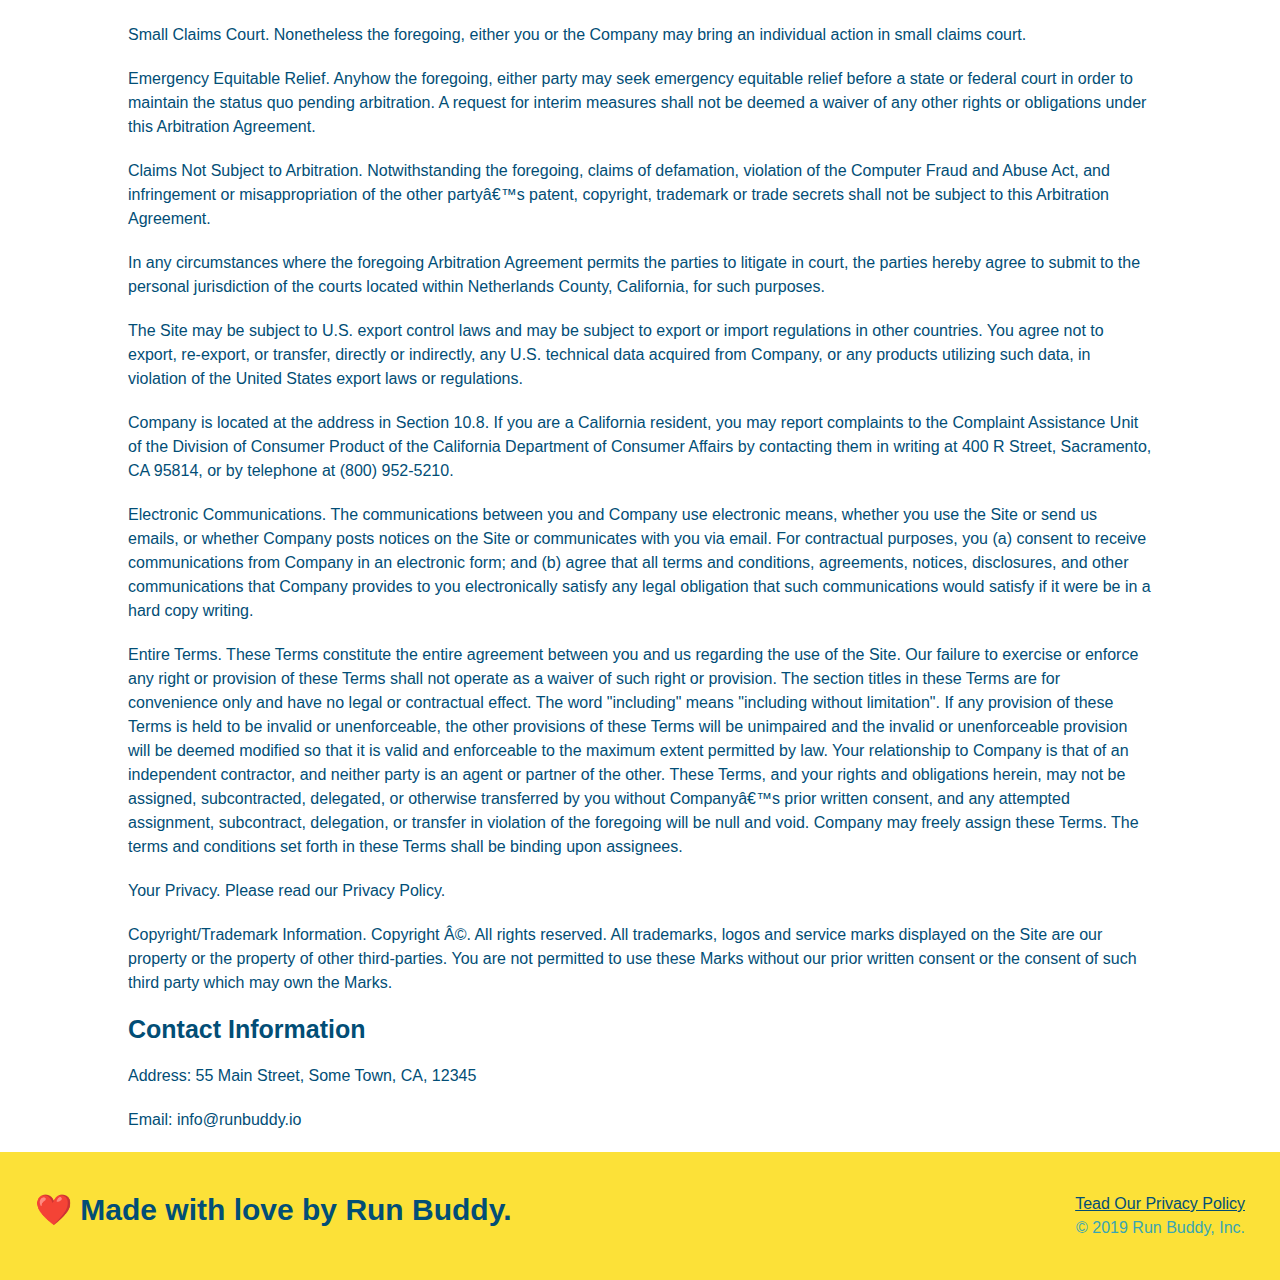
==== commit 1a69eb26: "add media queries to css" ====
--- a/privacy-policy.html
+++ b/privacy-policy.html
@@ -5,6 +5,7 @@
         <title>Privacy Policy - Run Buddy</title>
         <link rel="stylesheet" href="./assets/css/style.css" />
         <link rel="stylesheet" href="./assets/css/secondary-styles.css" />
+        <meta name="viewport" content="width=device-width, initial-scale=1.0" />
     </head>
     </head>
     <body>
--- a/assets/css/style.css
+++ b/assets/css/style.css
@@ -11,13 +11,16 @@
 header {
     padding: 20px 35px;
     background-color: #39a6b2;
+    display: flex;
+    justify-content: space-beween;
+    flex-wrap: wrap;
 }
 header h1 {
     font-weight: bold;
     font-size: 36px;
     color: #fce138;
     margin: 0;
-    display: inline;
+    
  }
 header a {
     text-decoration: none;
@@ -25,31 +28,36 @@
 }
 
 header nav {
-    float: right;
+    
     margin: 7px 0;
 }
-
-header nav ul li {
-    display: inline;
-}
+header nav ul {
+    display: flex;
+    flex-wrap: wrap;
+    justify-content: space-between;
+    align-items: center;
+    list-style: none;
+}
+
 header nav ul li a {
-    margin: 0 30px;
+    padding: 10px 15px;
     font-weight: lighter;
-    font-size: 22px;
+    font-size: 1.5vw;
 }
 footer{
     background: #fce138;
     width: 100%;
     padding:40px 35px;
+    display: flex;
+    justify-content: space-between;
+    flex-wrap: wrap;
 }
 footer h2{
-    display: inline;
     color: #024e76;
     font-size: 30px;
     margin: 0;
 }
 footer div{
-    float: right;
     line-height: 1.5;
     text-align: right;
 }
@@ -64,18 +72,32 @@
     background-image: url("../images/hero-bg.jpg");
     background-position: center;
     background-size: cover;
-    height: 600px;
-    position: relative;
+    display: flex;
+    justify-content: center;
+    flex-wrap: wrap;
+    align-items: flex-start;
+}
+
+.hero-cta {
+    width: 35%;
+    text-align: right;
+    margin: 3.5%;
+    color: #fff;
+    font-size: 18px;
+    line-height: 1.2;
+}
+.hero-cta h2 {
+    font-style: italic;
+    font-size: 55px;
+    color: #fce138;
 }
 .hero-form {
     color: #024e76;
     background-color: #fce138;
     padding: 20px;
-    width: 500px;
     border: solid 3px #024e76;
-    position: absolute;
-    bottom: 120px;
-    right: 140px;
+    width: 40%;
+    margin: 3.5%;
 }
 .hero-form h3 {
     margin: 0;
@@ -104,16 +126,19 @@
     font-size: 16px;
 }
 /* Hero Style End */
-.intro {
+
+.flex-row {
+    display: flex;
+}
+
+.section-title {
+    font-size: 48px;
+    color: #024e76;
+    border-bottom: 3px solid ;
+    padding-bottom: 20px;
     text-align: center;
-}
-.section-title {
-    font-size: 55px;
-    color: #024e76;
-    margin-bottom: 35px;
-    padding: 0 100px 20px 100px;
-    border-bottom: 3px solid ;
-    display: inline-block;
+    margin: 0 auto 35px auto;
+    width: 50%;
 }
 .intro p {
     line-height: 1.7;
@@ -121,9 +146,9 @@
     width: 80%;
     font-size: 20px;
     margin: 0 auto;
+    text-align: center;
 }
 .steps {
-    text-align: center;
     background: #fce138;
 }
 .primary-border {
@@ -132,43 +157,66 @@
 .secondary-border {
     border-color: #39a6b2;
 }
-.steps div {
-    margin-bottom: 80px;
-}
-.steps img {
-    width: 15%;
-    margin: 10px 0;
-}
-.steps h3 {
+
+.step {
+    margin: 50px auto;
+    padding-bottom: 50px;
+    width: 80%;
+    border-bottom: 1px solid #39a6b2;
+    display: flex;
+    flex-wrap: wrap;
+    align-items: center;
+    justify-content: space-between;
+}
+.step h3 {
     color: #024e76;
     font-size: 46px;
-    margin-top: 10px;
-}
-.steps p {
+    flex: 1 30%;
+}
+.step-info{
+    flex: 2 70%;
+    display: flex;
+    flex-wrap: wrap;
+    align-items: center;
+}
+.step-img {
+    flex: 1 12%;
+    margin-right: 20px;
+}
+.step-img img {
+    max-width: 100%;
+}
+.step-text {
+    flex: 12;
+}
+.step-text p {
     color: #39a6b2;
-    font-size: 23px;
-}
-.steps span {
-    font-size: 38px;
-}
-.trainers {
-    text-align: center;  
+    font-size: 18px;
+}
+.step-text h4{
+    font-size: 24px;
+    line-height: 1.5;
+    color: #024e76;
+}
+.trainers { 
+    width: 100%;
+    margin: 0 auto;
+    display: flex;
+    flex-wrap: wrap;
+    justify-content: space-around;
 }
 .trainer {
-    width: 900px;
-    margin: 0 auto 30px auto;
+    margin: 20px;
     background: #024e76;
     color: #fce138;
-    overflow: auto;
+    flex: 1;
 }
 .trainer img {
-    width: 35%;
-    float: left;
+    width: 100%;
 }
 .trainer-bio {
-    padding: 35px;
-    float: left;
-    width: 65%;
+    padding: 25px;
+    line-height: 1.3;
 }
 .text-left {
     text-align: left;
@@ -177,17 +225,15 @@
     text-align: right;
 }
 .trainer-bio h3 {
-    font-size: 32px;
-    margin-bottom: 8px;
+    font-size: 28px;
 }
 .trainer-bio h4 {
     font-weight: lighter;
-    font-size: 26px;
-    margin-bottom: 25px;
+    font-size: 22px;
+    margin-bottom: 15px;
 }
 .trainer-bio p {
     font-size: 17px;
-    line-height: 1.3;
 }
 .section-title {
     font-size: 55px;
@@ -198,22 +244,24 @@
     color: #024e76;
 }
 .contact {
-    text-align: center;
     background: #024e76;
 }
 .contact h2 {
     color: #fce138;
 }
+.contact-info {
+    display: flex;
+    justify-content: space-between;
+    flex-wrap: wrap;
+}
+.contact-info > * {
+    flex: 1;
+    margin: 15px;
+}
 .contact-info iframe {
-    width: 400px;
     height: 400px;
 }
 .contact-info div {
-    width: 410px;
-    display: inline-block;
-    vertical-align: top;
-    text-align: left;
-    margin: 30px 0 0 60px;
     color: white;
 }
 .contact-info h3 {
@@ -223,9 +271,36 @@
 .contact-info p, .contact-info address {
     margin: 20 px 0;
     line-height: 1.5;
-    font-size: 20px;
+    font-size: 16px;
     font-style: normal;
 }
 .contact a {
     color: #fce138;
 }
+
+.contact-form input, .contact-form textarea {
+    border: 1px solid #024e76;
+    display: block;
+    padding: 7px 15px;
+    font-size: 16px;
+    color: #024e76;
+    width: 100%;
+    margin-bottom: 15px;
+    margin-top: 5px;
+}
+.contact-form button {
+    width: 100%;
+    border: none;
+    background: #fce138;
+    color: #024e76;
+    text-align: center;
+    padding: 15px 0;
+    font-size: 16px;
+}
+/* MEDIA QUERY FOR SMALLER DESKTOP SCREENS AND SMALLER */
+@media screen and (max-width: 980px) {
+    header h1 a {
+        color: tomato;
+    }
+}
+
